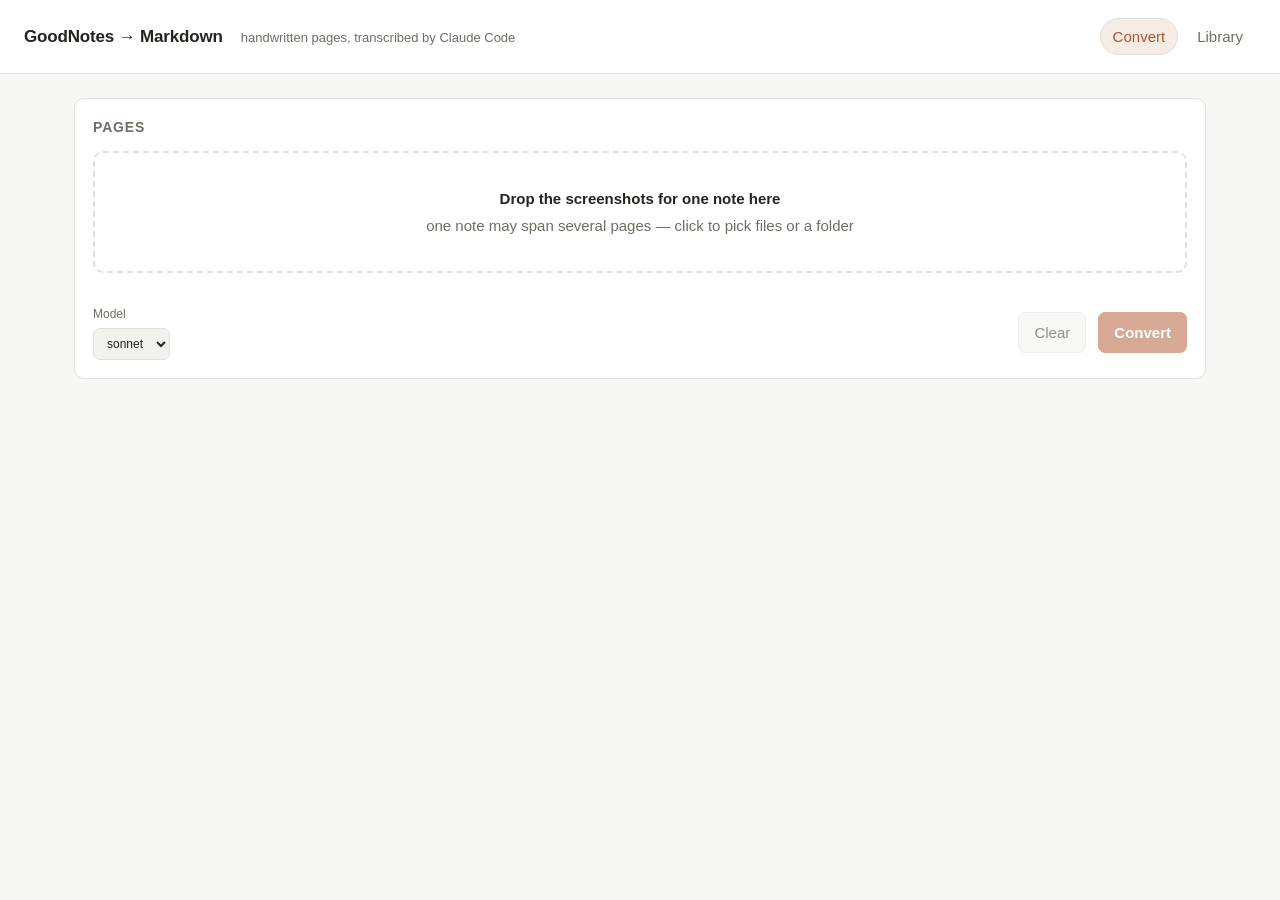
==== static/index.html @ c9028246 "Build GoodNotes screenshot to Markdown converter A local FastAPI + vanilla JS app that turns handwri" ====
<!DOCTYPE html>
<html lang="en">
<head>
<meta charset="utf-8">
<meta name="viewport" content="width=device-width, initial-scale=1">
<title>GoodNotes to Markdown</title>
<link rel="icon" href="data:image/svg+xml,%3Csvg xmlns='http://www.w3.org/2000/svg' viewBox='0 0 32 32'%3E%3Crect width='32' height='32' rx='7' fill='%23b1542c'/%3E%3Cpath d='M9 22.5c3-9 5.5-13 7-13s.5 6 1.5 8 2.5 1 5.5-3' stroke='%23fff' stroke-width='2.4' fill='none' stroke-linecap='round'/%3E%3C/svg%3E">
<link rel="stylesheet" href="/static/style.css">
</head>
<body>

<header>
  <h1>GoodNotes &rarr; Markdown</h1>
  <span class="sub">handwritten pages, transcribed by Claude Code</span>
  <nav>
    <button id="tab-convert" class="active">Convert</button>
    <button id="tab-library">Library</button>
  </nav>
</header>

<main>

  <!-- ------------------------------ Convert ------------------------------ -->
  <section id="view-convert" class="view">

    <div class="card">
      <h2>Pages</h2>
      <div id="dropzone">
        <strong>Drop the screenshots for one note here</strong>
        one note may span several pages &mdash; click to pick files or a folder
      </div>
      <input id="file-input" type="file" accept="image/png,image/jpeg,image/webp,image/gif" multiple hidden>
      <div id="thumbs" class="thumbs"></div>
      <div id="page-warning" class="banner warn" hidden></div>

      <div class="controls">
        <label class="field">
          Model
          <select id="model"></select>
        </label>
        <span id="page-count" class="detail" style="color:var(--muted);font-size:13px"></span>
        <span class="spacer"></span>
        <button id="clear" class="ghost" disabled>Clear</button>
        <button id="convert" class="primary" disabled>Convert</button>
      </div>

      <div id="env-warning" class="banner warn" hidden></div>
      <div id="progress" hidden></div>
      <div id="convert-error" class="banner error" hidden></div>
      <div id="save-status" class="banner ok" hidden></div>
    </div>

    <div id="result" class="card" hidden>
      <h2>Preview</h2>
      <div class="controls" style="margin-top:0">
        <label class="field" style="flex:2 1 260px">
          Title
          <input id="out-title" type="text">
        </label>
        <label class="field" style="flex:1 1 150px">
          Subject
          <input id="out-subject" type="text">
        </label>
        <label class="field">
          Date
          <input id="out-date" type="date">
        </label>
      </div>
      <div class="controls">
        <span id="result-summary" style="color:var(--muted);font-size:12.5px"></span>
        <span class="spacer"></span>
        <button id="copy" class="ghost">Copy markdown</button>
        <button id="regenerate" class="ghost">Regenerate</button>
        <button id="save" class="primary">Save note</button>
      </div>

      <div class="split" style="margin-top:16px">
        <div>
          <h2 class="label">Markdown</h2>
          <textarea id="out-markdown" spellcheck="false"></textarea>
        </div>
        <div>
          <h2 class="label">Rendered</h2>
          <div id="out-render" class="markdown"></div>
        </div>
      </div>
    </div>

  </section>

  <!-- ------------------------------ Library ------------------------------ -->
  <section id="view-library" class="view" hidden>

    <div id="library-list" class="card">
      <h2>Converted notes</h2>
      <div id="notes-list" class="notes-list"></div>
      <div id="notes-empty" class="empty" hidden>
        Nothing here yet. Convert a note and save it.
      </div>
      <div id="notes-dir" class="pathline"></div>
    </div>

    <div id="library-detail" class="card" hidden>
      <div class="controls" style="margin-top:0">
        <button id="back" class="ghost">&larr; All notes</button>
        <span class="spacer"></span>
        <button id="note-edit" class="ghost">Edit</button>
        <button id="note-save" class="primary" hidden>Save changes</button>
        <button id="note-cancel" class="ghost" hidden>Cancel</button>
        <button id="note-delete" class="danger">Delete</button>
      </div>
      <div id="note-status" class="banner ok" hidden></div>
      <div id="note-path" class="pathline"></div>
      <textarea id="note-editor" hidden spellcheck="false"></textarea>
      <div id="note-render" class="markdown" style="margin-top:14px"></div>
    </div>

  </section>

</main>

<script src="/static/markdown.js"></script>
<script src="/static/app.js"></script>
</body>
</html>
---- static/style.css ----
:root {
  --bg: #f7f7f5;
  --panel: #ffffff;
  --panel-2: #f2f2ef;
  --border: #e0dfd9;
  --text: #24231f;
  --muted: #6f6d65;
  --accent: #b1542c;
  --accent-soft: #f6ece6;
  --danger: #a3271f;
  --ok: #2f6b45;
  --radius: 10px;
  --mono: ui-monospace, SFMono-Regular, "SF Mono", Menlo, Consolas, monospace;
}

@media (prefers-color-scheme: dark) {
  :root {
    --bg: #17171a;
    --panel: #1f1f23;
    --panel-2: #26262b;
    --border: #35353c;
    --text: #e9e8e3;
    --muted: #9b9a94;
    --accent: #e08b5f;
    --accent-soft: #33261f;
    --danger: #e8776c;
    --ok: #7bc094;
  }
}

* { box-sizing: border-box; }

body {
  margin: 0;
  background: var(--bg);
  color: var(--text);
  font: 15px/1.55 -apple-system, BlinkMacSystemFont, "Segoe UI", Roboto, sans-serif;
}

header {
  display: flex;
  align-items: baseline;
  gap: 18px;
  flex-wrap: wrap;
  padding: 18px 24px;
  border-bottom: 1px solid var(--border);
  background: var(--panel);
  position: sticky;
  top: 0;
  z-index: 10;
}

header h1 {
  font-size: 17px;
  margin: 0;
  letter-spacing: -0.01em;
}

header .sub { color: var(--muted); font-size: 13px; }

nav { margin-left: auto; display: flex; gap: 6px; }

nav button {
  background: none;
  border: 1px solid transparent;
  color: var(--muted);
  padding: 6px 12px;
  border-radius: 999px;
  font: inherit;
  cursor: pointer;
}

nav button.active {
  color: var(--accent);
  background: var(--accent-soft);
  border-color: var(--border);
}

main { padding: 24px; max-width: 1180px; margin: 0 auto; }

.view[hidden] { display: none; }

.card {
  background: var(--panel);
  border: 1px solid var(--border);
  border-radius: var(--radius);
  padding: 18px;
  margin-bottom: 18px;
}

/* Direct child only: these are the panel labels, not headings inside a
   rendered note, which must keep the note's own capitalisation. */
.card > h2, h2.label {
  margin: 0 0 12px;
  font-size: 14px;
  text-transform: uppercase;
  letter-spacing: 0.06em;
  color: var(--muted);
}

#dropzone {
  border: 2px dashed var(--border);
  border-radius: var(--radius);
  padding: 34px 20px;
  text-align: center;
  color: var(--muted);
  cursor: pointer;
  transition: border-color 0.15s, background 0.15s;
}

#dropzone:hover, #dropzone.hot {
  border-color: var(--accent);
  background: var(--accent-soft);
  color: var(--text);
}

#dropzone strong { color: var(--text); display: block; margin-bottom: 4px; }

.thumbs {
  display: flex;
  flex-wrap: wrap;
  gap: 10px;
  margin-top: 16px;
}

.thumb {
  position: relative;
  width: 116px;
  border: 1px solid var(--border);
  border-radius: 8px;
  overflow: hidden;
  background: var(--panel-2);
  cursor: grab;
}

.thumb.dragging { opacity: 0.35; }
.thumb.over { outline: 2px solid var(--accent); }

.thumb img {
  width: 100%;
  height: 90px;
  object-fit: cover;
  display: block;
}

.thumb .meta {
  display: flex;
  align-items: center;
  gap: 4px;
  padding: 5px 6px;
  font-size: 11px;
  color: var(--muted);
}

.thumb .meta .name {
  overflow: hidden;
  text-overflow: ellipsis;
  white-space: nowrap;
}

.thumb .page {
  font-weight: 600;
  color: var(--accent);
}

.thumb .remove {
  margin-left: auto;
  border: none;
  background: none;
  color: var(--muted);
  cursor: pointer;
  font-size: 14px;
  line-height: 1;
  padding: 0 2px;
}

.thumb .remove:hover { color: var(--danger); }

.controls {
  display: flex;
  align-items: center;
  gap: 12px;
  flex-wrap: wrap;
  margin-top: 16px;
}

label.field {
  display: flex;
  flex-direction: column;
  gap: 4px;
  font-size: 12px;
  color: var(--muted);
}

input[type="text"], input[type="date"], select, textarea {
  font: inherit;
  color: var(--text);
  background: var(--panel-2);
  border: 1px solid var(--border);
  border-radius: 7px;
  padding: 7px 9px;
}

textarea {
  font: 13px/1.6 var(--mono);
  width: 100%;
  min-height: 420px;
  resize: vertical;
}

button.primary, button.ghost, button.danger {
  font: inherit;
  border-radius: 7px;
  padding: 8px 15px;
  cursor: pointer;
  border: 1px solid var(--border);
}

button.primary {
  background: var(--accent);
  border-color: var(--accent);
  color: #fff;
  font-weight: 550;
}

button.ghost { background: var(--panel-2); color: var(--text); }
button.danger { background: none; color: var(--danger); border-color: var(--border); }

button:disabled { opacity: 0.5; cursor: not-allowed; }

.spacer { flex: 1; }

.banner {
  border-radius: 8px;
  padding: 10px 13px;
  font-size: 13px;
  margin-top: 14px;
  border: 1px solid var(--border);
  background: var(--panel-2);
}

.banner.warn { border-color: var(--accent); background: var(--accent-soft); }
.banner.error { border-color: var(--danger); }
.banner.error strong { color: var(--danger); }
.banner.ok { border-color: var(--ok); }
.banner pre {
  margin: 8px 0 0;
  font: 12px/1.5 var(--mono);
  white-space: pre-wrap;
  color: var(--muted);
  max-height: 180px;
  overflow: auto;
}

#progress {
  font: 12.5px/1.7 var(--mono);
  color: var(--muted);
  background: var(--panel-2);
  border: 1px solid var(--border);
  border-radius: 8px;
  padding: 12px;
  max-height: 190px;
  overflow: auto;
  margin-top: 14px;
}

#progress .line.reading { color: var(--text); }
#progress .line.warning { color: var(--accent); }
#progress .line.done { color: var(--ok); }
#progress .spin::after {
  content: "";
  animation: dots 1.2s steps(4, end) infinite;
}

@keyframes dots {
  0% { content: ""; }
  25% { content: "."; }
  50% { content: ".."; }
  75% { content: "..."; }
}

.split {
  display: grid;
  grid-template-columns: 1fr 1fr;
  gap: 18px;
  align-items: stretch;
}

/* Let the editor grow to match the rendered pane instead of leaving a gap. */
.split > div { display: flex; flex-direction: column; min-width: 0; }
.split textarea { flex: 1; }

@media (max-width: 900px) {
  .split { grid-template-columns: 1fr; }
}

.markdown {
  background: var(--panel-2);
  border: 1px solid var(--border);
  border-radius: 8px;
  padding: 18px 20px;
  overflow-wrap: anywhere;
}

.markdown h1 { font-size: 21px; margin: 0 0 12px; }
.markdown h2 {
  font-size: 15px;
  margin: 22px 0 8px;
  padding-bottom: 5px;
  border-bottom: 1px solid var(--border);
}
.markdown h3 { font-size: 14px; margin: 16px 0 6px; }
.markdown p { margin: 8px 0; }
.markdown ul, .markdown ol { margin: 8px 0; padding-left: 22px; }
.markdown li { margin: 3px 0; }
.markdown img {
  /* Page screenshots are tall and mostly margin, so cap the height rather
     than letting one diagram push the rest of the note off-screen. */
  max-width: 100%;
  max-height: 560px;
  height: auto;
  width: auto;
  border: 1px solid var(--border);
  border-radius: 8px;
  background: #fff;
  display: block;
  margin: 12px 0 6px;
}
.markdown em { color: var(--muted); }
.markdown code {
  font: 12.5px var(--mono);
  background: var(--panel);
  border: 1px solid var(--border);
  border-radius: 4px;
  padding: 1px 4px;
}
.markdown pre {
  background: var(--panel);
  border: 1px solid var(--border);
  border-radius: 8px;
  padding: 11px 13px;
  overflow: auto;
}
.markdown pre code { border: none; background: none; padding: 0; }
.markdown blockquote {
  margin: 10px 0;
  padding: 2px 14px;
  border-left: 3px solid var(--border);
  color: var(--muted);
}
.markdown hr { border: none; border-top: 1px solid var(--border); margin: 18px 0; }
.markdown table {
  border-collapse: collapse;
  margin: 12px 0;
  font-size: 13.5px;
  width: 100%;
}
.markdown th, .markdown td {
  border: 1px solid var(--border);
  padding: 6px 9px;
  text-align: left;
  vertical-align: top;
}
.markdown th { background: var(--panel); font-weight: 600; }
.markdown .unclear {
  background: var(--accent-soft);
  border-bottom: 1px dotted var(--accent);
  padding: 0 2px;
  border-radius: 3px;
}

.frontmatter {
  display: flex;
  flex-wrap: wrap;
  gap: 6px;
  margin-bottom: 14px;
}

.chip {
  font-size: 11.5px;
  color: var(--muted);
  background: var(--panel);
  border: 1px solid var(--border);
  border-radius: 999px;
  padding: 3px 10px;
}

.notes-list { display: flex; flex-direction: column; gap: 10px; }

.note-row {
  display: flex;
  align-items: center;
  gap: 14px;
  padding: 12px 14px;
  background: var(--panel);
  border: 1px solid var(--border);
  border-radius: 8px;
  cursor: pointer;
}

.note-row:hover { border-color: var(--accent); }
.note-row .title { font-weight: 550; }
.note-row .detail { color: var(--muted); font-size: 12.5px; }
.note-row .right { margin-left: auto; display: flex; gap: 8px; align-items: center; }

.empty { color: var(--muted); font-size: 13.5px; padding: 8px 0; }

.pathline {
  font: 12px var(--mono);
  color: var(--muted);
  margin-top: 6px;
  overflow-wrap: anywhere;
}
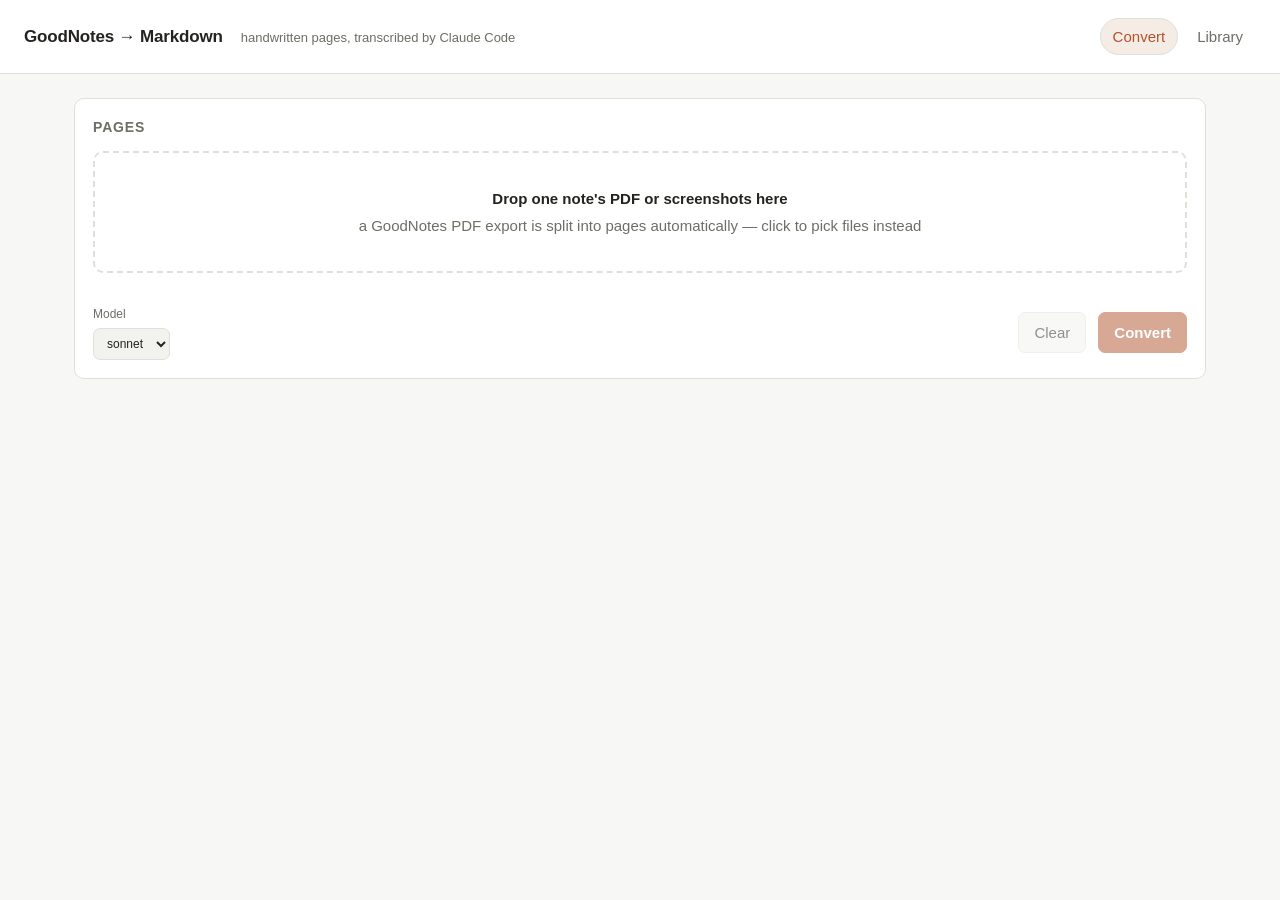
==== commit b21b83c9: "Accept GoodNotes PDF exports as input A PDF is the easier export from GoodNotes: one file per note w" ====
--- a/static/index.html
+++ b/static/index.html
@@ -26,10 +26,14 @@
     <div class="card">
       <h2>Pages</h2>
       <div id="dropzone">
-        <strong>Drop the screenshots for one note here</strong>
-        one note may span several pages &mdash; click to pick files or a folder
+        <strong>Drop one note's PDF or screenshots here</strong>
+        a GoodNotes PDF export is split into pages automatically &mdash;
+        click to pick files instead
       </div>
-      <input id="file-input" type="file" accept="image/png,image/jpeg,image/webp,image/gif" multiple hidden>
+      <input id="file-input" type="file"
+             accept="application/pdf,.pdf,image/png,image/jpeg,image/webp,image/gif"
+             multiple hidden>
+      <div id="prepare-status" class="banner" hidden></div>
       <div id="thumbs" class="thumbs"></div>
       <div id="page-warning" class="banner warn" hidden></div>
 
